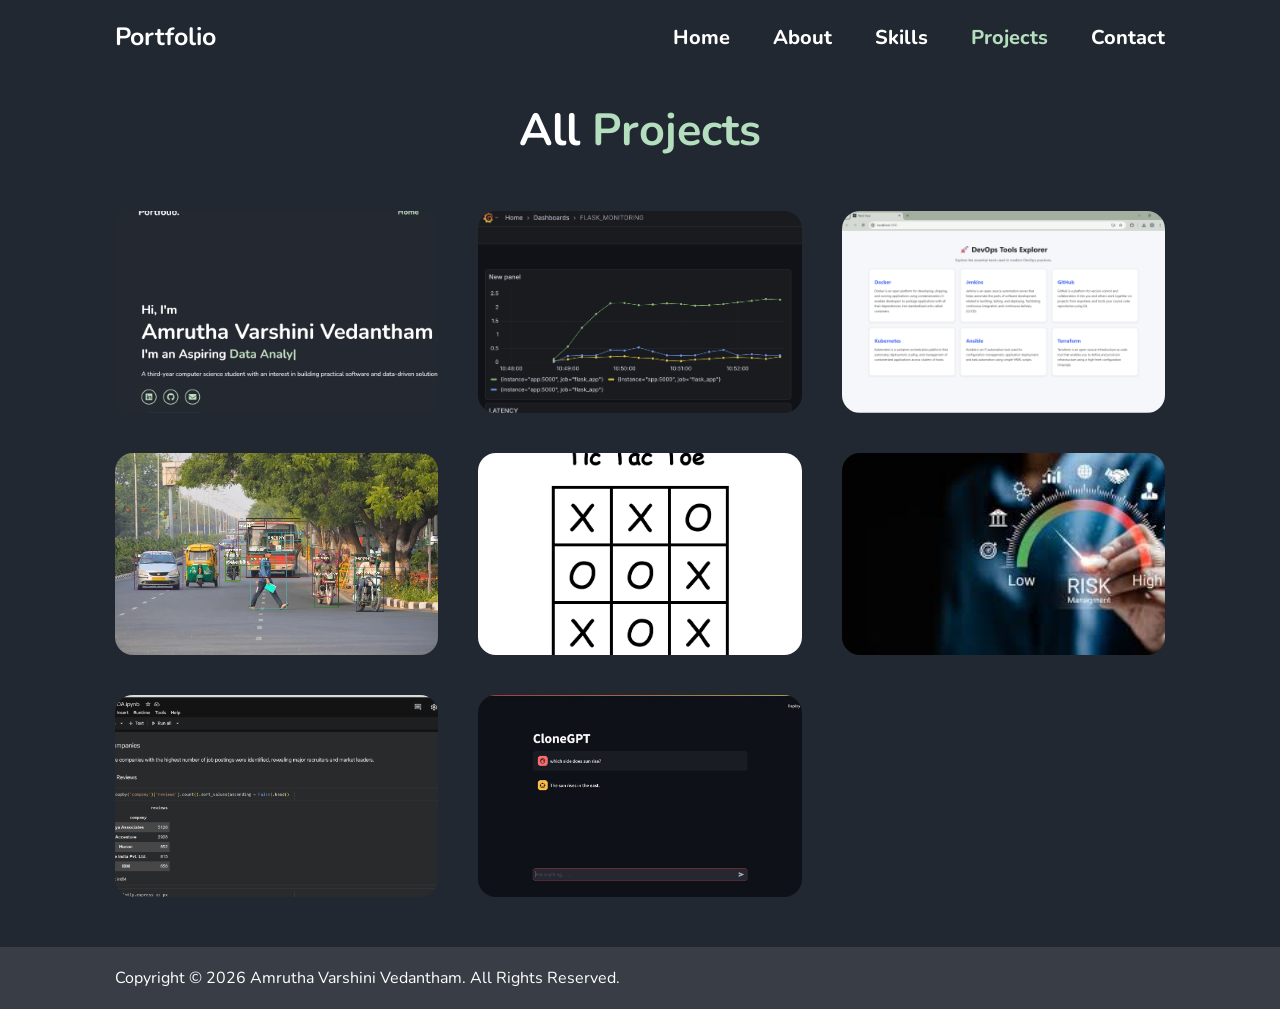
==== projects.html @ c6e84512 "Initial portfolio commit" ====
<!DOCTYPE html>
<html lang="en">
<head>
    <meta charset="UTF-8">
    <meta name="viewport" content="width=device-width, initial-scale=1.0">
    
    <!-- FONT AWESOME-->
    <link rel="stylesheet"
 href="https://cdnjs.cloudflare.com/ajax/libs/font-awesome/6.5.1/css/all.min.css">
    
    <!-- CSS MAIN -->
    <link rel="stylesheet" href="Style/style.css">
    <title>Portfolio</title>
</head>
<body>

    <!--HEADER SECTION-->
    <header class="header">
        <a href="#" class="logo">Portfolio</a>
        <i class="fa-solid fa-bars" id="menu-icon"></i>
        <nav class="navbar">
            <a href="index.html">Home</a>
            <a href="index.html#about">About</a>
            <a href="index.html#skills">Skills</a>
            <a href="projects.html" class="active">Projects</a>
            <a href="index.html#contact">Contact</a>
        </nav>
    </header>


    <!-- PROJECTS SECTION -->
<section class="projects-gallery" id="projects-gallery">
    <h1 class="heading">All <span>Projects</span></h1>

    <div class="projects-grid">
        <!--Portfolio Website-->
        <div class="project-item">
            <img src="images/8.png" alt="">
            <div class="project-info">
                <h3>Portfolio Website</h3>
                <p>Responsive portfolio website built with HTML, CSS, and JavaScript.</p>
                <a href="https://github.com/amruthavedantham/Portfolio-Website" target="_blank">
                    GitHub ↗
                </a>
            </div>
        </div>

        <!--Containarized Monitoring System-->
        <div class="project-item">
            <img src="images/7.png" alt="">
            <div class="project-info">
                <h3>Containarized Monitoring System</h3>
                <p> Real-time application performance monitoring and alerting using Prometheus,Grafana and Alertmanager in a containerized setup.</p>
                <a href="https://github.com/amruthavedantham/containerized-monitoring-system" target="_blank">
                    GitHub ↗
                </a>
            </div>
        </div>

        <!--Devops Tools Explorer-->
        <div class="project-item">
            <img src="images/6.png" alt="">
            <div class="project-info">
                <h3>DevOps Tools Explorer</h3>
                <p>React SPA with CI/CD and containerized workflows.</p>
                <a href="https://github.com/amruthavedantham/devops-tools-explorer" target="_blank">
                    GitHub ↗
                </a>
            </div>
        </div>

        <!--Adaptive Crosswalk System-->
        <div class="project-item">
            <img src="images/5.jpg" alt="">
            <div class="project-info">
                <h3>Adaptive Crosswalk System</h3>
                <p>Smart traffic solution using RGB + thermal cameras and V2I to detect pedestrians and adapt signals in real-time. .</p>
                <a href="https://github.com/amruthavedantham/Adaptive-Crosswalk-System" target="_blank">
                    GitHub ↗
                </a>
            </div>
        </div>

        <!--TIC TAC TOE-->
        <div class="project-item">
            <img src="images/4.png" alt="">
            <div class="project-info">
                <h3>Tic Tac Toe</h3>
                <p>Classic Tic Tac Toe game built with HTML, CSS, and JavaScript.</p>
                <a href="https://github.com/amruthavedantham/tictactoe" target="_blank">
                    GitHub ↗
                </a>
            </div>
        </div>

        <!--Loan Risk Prediction System-->
        <div class="project-item">
            <img src="images/3.jpeg" alt="">
            <div class="project-info">
                <h3>Risk Score Calculator</h3>
                <p>Predicts loan default probabilities using ML models.</p>
                <a href="https://github.com/amruthavedantham/Loan_Risk_Prediction_System" target="_blank">
                    GitHub ↗
                </a>
            </div>
        </div>

        <!--Job Analysis-->
        <div class="project-item">
            <img src="images/2.png" alt="">
            <div class="project-info">
                <h3>Job Market Analysis</h3>
                <p>Explores salary trends & skill demand from datasets.</p>
                <a href="https://github.com/amruthavedantham/Job-Analysis" target="_blank">
                    GitHub ↗
                </a>
            </div>
        </div>

        <!--Clone GPT-->
        <div class="project-item">
            <img src="images/1.jpg" alt="">
            <div class="project-info">
                <h3>Clone GPT</h3>
                <p>Chatbot interface built using Streamlit and Gemini API.</p>
                <a href="https://github.com/amruthavedantham/Clone-GPT" target="_blank">
                    GitHub ↗
                </a>
            </div>
        </div>
    </div>
</section>
    
<footer class="footer">
        <div class="footer-text">
            <p>Copyright &copy; 2026 Amrutha Varshini Vedantham. All Rights Reserved.</p>
        </div>
</footer>

 <script src="JS/main.js"></script>

<body>
    
</body>
</html>
---- Style/style.css ----
@import url('https://fonts.googleapis.com/css2?family=Nunito:ital,wght@0,200..1000;1,200..1000&display=swap');

* {
    margin: 0;
    padding: 0;
    box-sizing: border-box;
    text-decoration: none;
    border: none;
    outline: none;
    scroll-behavior: smooth;
    font-family: 'Nunito', sans-serif;
}

:root {
    --bg-color: #222831;
    --snd-bg-color: #393E46;
    --main-color: #B4DEBD;
    --text-color: #fff;
}

html {
    font-size: 62.5%;
    overflow-x: hidden;
}

body {
    background: var(--bg-color);
    color: var(--text-color);
}

section {
    min-height: 100vh;
    padding: 10rem 9% 2rem;
}


.header {
    position: fixed;
    top: 0;
    left: 0;
    width: 100%;
    background: var(--bg-color);
    z-index: 100;
    display: flex;    
    justify-content: space-between;
    align-items: center;
    padding: 2rem 9%;
}

.logo {
    font-size: 2.5rem;
    font-weight: 700;
    color: var(--text-color);
    cursor: default;
}

.navbar a{  
    font-size: 2em;
    color: var(--text-color);
    margin-left: 4rem;
    font-weight: 750;
    transition: 0.3s ease;
}

.navbar a:hover,
.navbar a.active {
    color: var(--main-color);
}

#menu-icon {
    font-size: 2.6rem;
    color: var(--text-color);
    display: none; /* hidden on desktop */
    cursor: pointer;
}
@media (max-width: 768px) {
    #menu-icon {
        display: block;
    }

    .navbar {
        display: none;
    }
}

/* HOME SECTION */

.home {
    display: flex;
    align-items: center;
    justify-content: center;
}

.home-content h3{
    font-size: 3.2rem;
    font-weight: 700;
}

.home-content h3:nth-of-type(2) {
    margin-bottom: 2rem;
}

span {
    color: var(--main-color);
}

.home-content h1{
    font-size: 5.6rem;
    font-weight: 700;
    line-height: 1.3;
}

.home-img img{
    width: 25vw;
    animation: floatImage 4s ease-in-out infinite;
}

@keyframes floatImage {
    0% {
        transform: translateY(0);
    }
    50% {
        transform: translateY(-2.4rem);
    }
    100% {
        transform: translateY(0);
    }
}

.home-content p{
    font-size: 1.6rem;
}

.social-media a{
    display: inline-flex;
    justify-content: center;
    align-items: center;
    width: 4rem;
    height: 4rem;
    background: transparent;
    border: .2rem solid var(--main-color);
    color: var(--main-color);
    border-radius: 50%;
    font-size: 2rem;
    margin: 3rem 1.5rem 3rem 0;
    transition: .5s ease;
}

.social-media a:hover {
    background: var(--main-color);
    color: var(--snd-bg-color);
    box-shadow: 0 0 1rem var(--main-color);
}

.btn {
    display: inline-block;
    padding: 1rem 2.8rem;
    background: var(--main-color);
    color: var(--bg-color);
    font-size: 1.6rem;
    font-weight: 600;
    border-radius: 4rem;
    box-shadow: 0 0 1rem var(--main-color);
    transition: .5s ease;
    letter-spacing: .1rem;
}

.btn:hover {
    box-shadow: none;
} 

/* ABOUT SECTION */

.about{
    display: flex;
    align-items: center;
    justify-content: center;
    gap: 6rem;
    background: var(--snd-bg-color);
}

.about-img img{
    width: 18vw;
    height: auto;          /* 👈 keeps original aspect ratio */
    border-radius: 20px;
    object-fit: cover;
}

.about-img{
    display: flex;
    justify-content: center;
}

.heading{
    text-align: center;
    font-size: 6rem; 
}

.about-content h1{
    text-align: center;
    line-height: 2.5;
}

.about-content h2{
    font-size: 2.6rem;
}

.about-content p{
    font-size: 1.6rem;
    margin: 2rem 0 3rem;
}


/* SKILLS SECTION */
.skills {
    background: var(--bg-color);
    text-align: center;
}

.skills .heading {
    font-size: 5rem;          
    margin-bottom: 6rem;
}

/* CONTAINER */
.skills-container {
    max-width: 1200px;            
    margin: auto;

    display: grid;
    grid-template-columns: repeat(auto-fit, minmax(280px, 1fr));
    gap: 3rem;
}

/* CARD */
.skills-box {
    background: var(--snd-bg-color); 
    padding: 3.5rem 3rem;             
    border-radius: 2.2rem;
    transition: 0.3s ease;
    text-align: left;

    border: 0.2rem solid transparent;
    box-shadow: 0 0 1.2rem rgba(0, 0, 0, 0.35);
}

/* CARD TITLE */
.skills-box h3 {
    font-size: 2.3rem;      
    margin-bottom: 2rem;
    color: var(--main-color);
}

/* TAG CONTAINER */
.skill-tags {
    display: flex;
    flex-wrap: wrap;
    gap: 1rem;                  
}

/* TAGS */
.skill-tags span {
    font-size: 1.45rem;           
    padding: 0.7rem 1.4rem;        
    border-radius: 2rem;

    background: rgba(89, 244, 210, 0.12);
    color: var(--text-color);

    border: 0.1rem solid #B4DEBD;
    transition: 0.3s ease;
}

/* TAG HOVER */
.skill-tags span:hover {
    background: var(--main-color);
    color: var(--bg-color);
    transform: translateY(-2px);
}

/* CARD HOVER */
.skills-box:hover {
    transform: translateY(-8px);
    border-color: var(--main-color);
    box-shadow: 0 0 1.8rem var(--main-color);
}

@keyframes fadeUp {
    from {
        opacity: 0;
        transform: translateY(20px);
    }
    to {
        opacity: 1;
        transform: translateY(0);
    }
}


/* PROJECTS SECTION */

.projects-preview,
.projects-page {
    min-height: auto;   
}

.projects-preview,
.projects-page {
    background: var(--snd-bg-color);
    text-align: center;
    padding: 7rem 9% 3rem;  
}

.projects-preview .heading,
.projects-page .heading {
    font-size: 3.6rem;       
    margin-bottom: 3.5rem;   
}


/* HOME → PROJECTS PREVIEW */

.projects-preview .projects-container {
    max-width: 900px;   
    margin: auto;

    display: grid;
    grid-template-columns: repeat(2, 1fr);
    gap: 4rem;            
}



/*  GRID LAYOUT (PROJECTS PAGE) */

.projects-page .projects-container {
    max-width: 1100px;
    margin: auto;

    display: grid;
    grid-template-columns: repeat(auto-fit, minmax(240px, 1fr)); /* 👈 smaller cards */
    gap: 2rem;
}


/*   OVERLAY CONTENT */

.project-overlay {
    position: absolute;
    inset: 0;
    background: rgba(0, 0, 0, 0.75);

    display: flex;
    flex-direction: column;
    justify-content: center;
    align-items: center;
    text-align: center;

    opacity: 0;
    transition: 0.35s ease;

    padding: 2rem;
}

.project-card:hover .project-overlay {
    opacity: 1;
}

.project-overlay h3 {
    font-size: 2rem;
    color: var(--main-color);
    margin-bottom: 1rem;
}

.project-overlay p {
    font-size: 1.4rem;
    color: var(--text-color);
    margin-bottom: 1.5rem;
}

.project-overlay a {
    font-size: 1.4rem;
    color: var(--main-color);
    border: 0.1rem solid var(--main-color);
    padding: 0.6rem 1.4rem;
    border-radius: 2rem;
    transition: 0.3s ease;
}

.project-overlay a:hover {
    background: var(--main-color);
    color: var(--bg-color);
}


/* VIEW ALL BUTTON */

.view-all-btn {
    display: inline-block;
    margin-top: 7rem;
    font-size: 1.6rem;
    padding: 1rem 2.5rem;
    border-radius: 3rem;

    background: var(--main-color);
    color: var(--bg-color);
    transition: 0.3s ease;
}

.view-all-btn:hover {
    box-shadow: 0 0 1.2rem var(--main-color);
}



/* =========================
   PROJECTS GALLERY (PAGE)
   ========================= */

.projects-gallery {
    background: var(--bg-color);
    text-align: center;
    padding: 10rem 9% 5rem;
}

.projects-gallery .heading {
    font-size: 4.5rem;
    margin-bottom: 5rem;
}


/* GRID LAYOUT */

.projects-grid {
    max-width: 1200px;
    margin: auto;

    display: grid;
    grid-template-columns: repeat(3, 1fr);   /* 👈 3 per row */
    gap: 4rem;
}


/* PROJECT CARD */

.project-item {
    position: relative;
    border-radius: 1.8rem;
    overflow: hidden;
    cursor: pointer;

    transition: 0.35s ease;
    z-index: 1;
}

.project-item img {
    width: 100%;
    height: 100%;
    display: block;
    object-fit: cover;
}


/* Optional consistent sizing */
.project-item {
    aspect-ratio: 16 / 10;
}


/* HOVER EXPANSION */

.project-item:hover {
    transform: scale(1.12);
    z-index: 10;
    box-shadow: 0 0 2rem rgba(0, 0, 0, 0.6);
}


/* OVERLAY CONTENT*/

.project-info {
    position: absolute;
    inset: 0;
    background: rgba(0, 0, 0, 0.75);

    display: flex;
    flex-direction: column;
    justify-content: center;
    align-items: center;
    text-align: center;

    opacity: 0;
    transition: 0.35s ease;

    padding: 2rem;
}

.project-item:hover .project-info {
    opacity: 1;
}

.project-info h3 {
    font-size: 2rem;
    color: var(--main-color);
    margin-bottom: 1rem;
}

.project-info p {
    font-size: 1.4rem;
    color: var(--text-color);
    margin-bottom: 1.5rem;
}

.project-info a {
    font-size: 1.4rem;
    color: var(--main-color);
    border: 0.1rem solid var(--main-color);
    padding: 0.6rem 1.4rem;
    border-radius: 2rem;
    transition: 0.3s ease;
}

.project-info a:hover {
    background: var(--main-color);
    color: var(--bg-color);
}


/* RESPONSIVE */

@media (max-width: 992px) {
    .projects-grid {
        grid-template-columns: repeat(2, 1fr);
    }
}

@media (max-width: 600px) {
    .projects-grid {
        grid-template-columns: 1fr;
    }

    .project-item:hover {
        transform: scale(1.05);  /* softer hover */
    }
}


/* CONTACT SECTION */
.contact h2{
    margin-bottom: 3rem;
}

.contact form{
    max-width: 70rem;
    margin: 1rem auto;
    text-align: center;
    margin-bottom: 3rem;
}

.contact form .input-box{
    display: flex;
    justify-content: space-between;
    flex-wrap: wrap;
}

.contact form .input-box input,
.contact form textarea{
    width: 100%;
    padding: 1.5rem;
    font-size: 1.6rem;
    color: var(--text-color);
    background: var(--snd-bg-color);
    border-radius: .8rem;
    margin: .7rem 0 ;
}

.contact form .input-box input{
    width: 49%;
}

.contact form textarea{
    resize: none;
}

.contact form .btn{
    margin-top: 2rem;
    cursor: pointer;
}


/* FOOTER */
.footer {
    display: flex;
    justify-content: space-between;
    align-items: center;
    flex-wrap: wrap;
    background: var(--snd-bg-color);
    padding: 2rem 9%;
}

.footer-text{
    font-size: 1.6rem;
}

.footer-iconTop {
    display: flex;
    justify-content: space-between;
    align-items: center;
    padding: .8rem 1rem;
    background: var(--main-color);
    border-radius: .8rem;
    transition: .5s ease;
}

.footer-iconTop a:hover {
    box-shadow: 0 0 1rem var(--main-color);
}

.footer-iconTop a i {
    color: var(--snd-bg-color);
    font-size: 2.4rem;
}


/* =========================
   SUCCESS POPUP (MODAL)
   ========================= */

.success-popup {
    position: fixed;
    inset: 0;
    background: rgba(0, 0, 0, 0.65);

    display: flex;
    justify-content: center;
    align-items: center;

    visibility: hidden;
    opacity: 0;
    transition: 0.3s ease;

    z-index: 999;
}

.success-popup.active {
    visibility: visible;
    opacity: 1;
}

/* POPUP BOX */
.popup-content {
    background: var(--snd-bg-color);
    padding: 3.5rem 3rem;
    border-radius: 2rem;
    text-align: center;

    width: 90%;
    max-width: 380px;

    box-shadow: 0 0 2rem rgba(0, 0, 0, 0.4);
    border: 0.1rem solid rgba(89, 178, 244, 0.25);

    transform: scale(0.9);
    transition: 0.3s ease;
}

.success-popup.active .popup-content {
    transform: scale(1);
}

/* ICON */
.popup-content i {
    font-size: 4.5rem;
    color: var(--main-color);
    margin-bottom: 1.5rem;
}

/* TEXT */
.popup-content h3 {
    font-size: 2.2rem;
    color: var(--text-color);
    margin-bottom: 1rem;
}

.popup-content p {
    font-size: 1.5rem;
    color: var(--text-color);
    opacity: 0.8;
    margin-bottom: 2.2rem;
}

/* BUTTON */
.popup-btn {
    padding: 0.8rem 2.2rem;
    border-radius: 2rem;

    background: var(--main-color);
    color: var(--bg-color);

    font-size: 1.4rem;
    font-weight: 600;
    cursor: pointer;

    transition: 0.3s ease;
}

.popup-btn:hover {
    box-shadow: 0 0 1rem var(--main-color);
}

/* BREAKPOINTS */
@media (max-width: 1200px){
    html{
        font-size: 55%;
    }
}

@media (max-width: 992px){
    .header{
        padding: 2rem 5%;
    }
    section{
        padding: 10rem 3%;
    }

    .services{
        padding: 7rem;
    }

    .portfolio{
        padding: 7rem;
    }

    .contact{
        min-height: auto;
    }

    .footer{
        padding: 2rem 3%;
    }
}

@media (max-width: 768px){
    #menu-icon{
        display: block;
    }
    .navbar {
        position: absolute;
        top: 100%;
        left: 0;
        width: 100%;
        padding: 1rem 3%;
        background: var(--bg-color);
        border-top: .1rem solid rgba(0, 0, 0, .2);
        box-shadow: 0.5rem 1rem rgba(0, 0, 0, .2);
        display: none;
    }

    .navbar.active {
        display: block;
    }

    .navbar a{
        display: block;
        margin: 3rem 0;
        font-size: 2rem;
    }

    .home{
        flex-direction: column
    }

    .home-content h3{
        font-size: 2.6rem;
    }

    .home-content h1{
        font-size: 5rem;
    }

    .home-content{
        order : 2;
    }
    .home-img img{
        width: 90vw;
        margin-top: 4rem;
    }

    .about{
        flex-direction: column;
    }
    .about-img img {
        max-width: 280px;  /* 👈 smaller only on mobile */
        margin-top: 3rem;
    }
    .services h2{
        margin-bottom: 3rem;
    }

    .portfolio h2{
        margin-bottom: 3rem;
    }

    .portfolio-container{
        grid-template-columns: 1fr;
    }
}

@media (max-width: 617px) {
    .portfolio-container {
        grid-template-columns: 1fr;
    }
    .home-img img {
        width: 80vw;
        margin-top: 8rem;
    }
    .about-img img {
        width: 100vw;
        margin-top: 4rem;
    }
}
@media (max-width: 450px) {
    html {
        font-size: 50%;
    }
    .contact form .input-box input {
        width: 100%;
    }
}
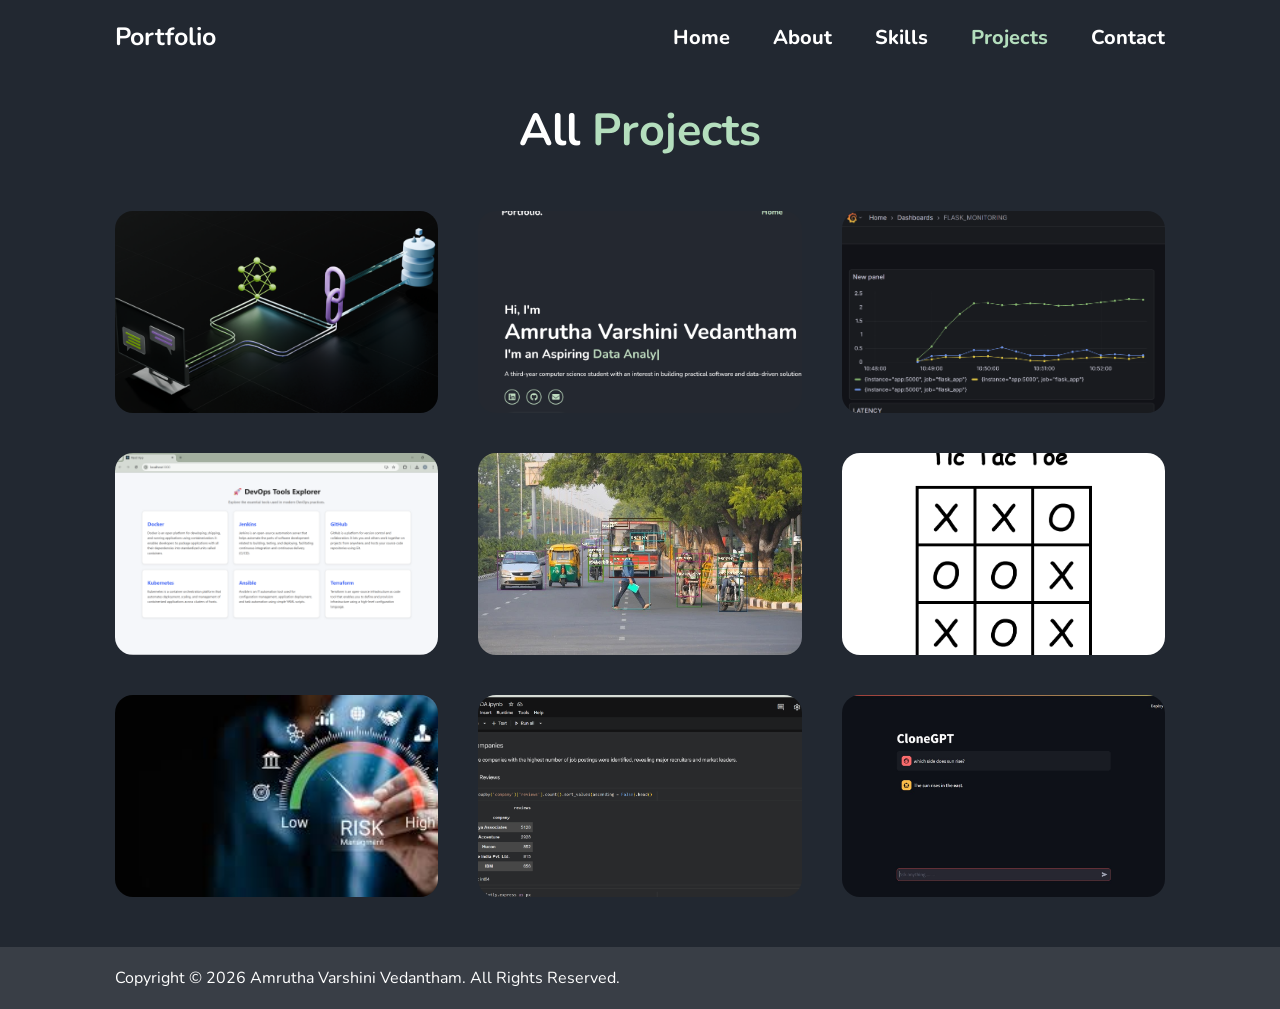
==== commit c8b05bff: "Updated Projects" ====
--- a/projects.html
+++ b/projects.html
@@ -33,6 +33,20 @@
     <h1 class="heading">All <span>Projects</span></h1>
 
     <div class="projects-grid">
+
+        <!--PDF Structred Data Extraction-->
+        <div class="project-item">
+            <img src="images/9.png" alt="">
+            <div class="project-info">
+                <h3>PDF Structred Data Extraction</h3>
+                <p>Extracts structured data from PDF documents using RAG pipeline powered by Google Gemini.</p>
+                <a href="https://github.com/amruthavedantham/pdf-structured-data-extraction" target="_blank">
+                    GitHub ↗
+                </a>
+            </div>
+        </div>
+
+
         <!--Portfolio Website-->
         <div class="project-item">
             <img src="images/8.png" alt="">
--- a/Style/style.css
+++ b/Style/style.css
@@ -171,43 +171,49 @@
 
 /* ABOUT SECTION */
 
-.about{
-    display: flex;
-    align-items: center;
-    justify-content: center;
-    gap: 6rem;
-    background: var(--snd-bg-color);
-}
-
-.about-img img{
-    width: 18vw;
-    height: auto;          /* 👈 keeps original aspect ratio */
-    border-radius: 20px;
-    object-fit: cover;
-}
-
-.about-img{
+.about {
     display: flex;
     justify-content: center;
-}
-
-.heading{
+    align-items: center;
+    background: var(--snd-bg-color);
+    min-height: 70vh;
+    padding: 4rem 2rem;
+}
+
+/* This is the key fix */
+.about-content {
+    max-width: 800px;   /* controls width */
+    width: 100%;
+    text-align: left;   /* base alignment */
+}
+
+/* Heading */
+.heading {
     text-align: center;
-    font-size: 6rem; 
-}
-
-.about-content h1{
-    text-align: center;
-    line-height: 2.5;
-}
-
-.about-content h2{
+    font-size: 6rem;
+}
+
+/* Name */
+.about-content h1 {
+    text-align: left;
+    line-height: 2.2;
+}
+
+/* Subheading */
+.about-content h2 {
     font-size: 2.6rem;
 }
 
-.about-content p{
+/* Paragraph */
+.about-content p {
     font-size: 1.6rem;
     margin: 2rem 0 3rem;
+    text-align: justify;      /* important */
+    line-height: 1.5;         /* improves readability */
+}
+
+.about-content .btn {
+    margin-top: 1.5rem;   /* adjust: 1.2–2rem based on taste */
 }
 
 
